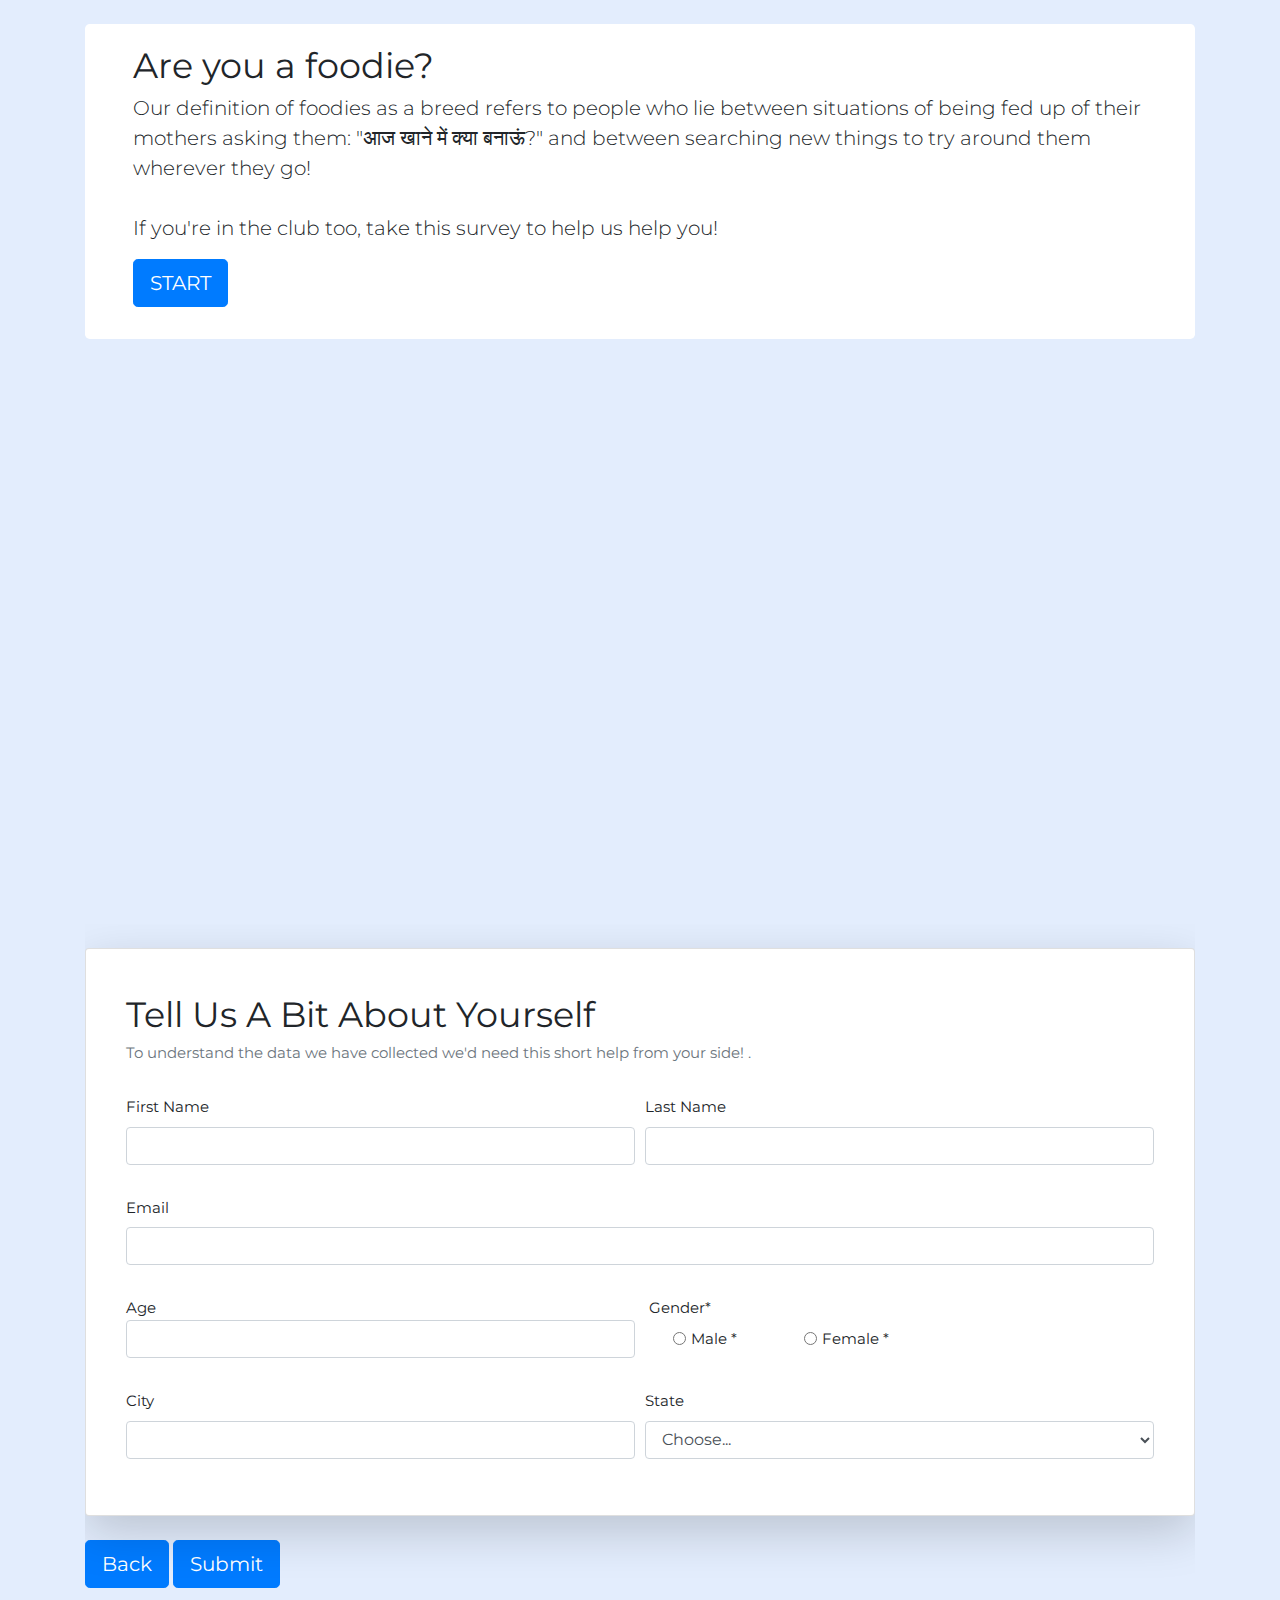
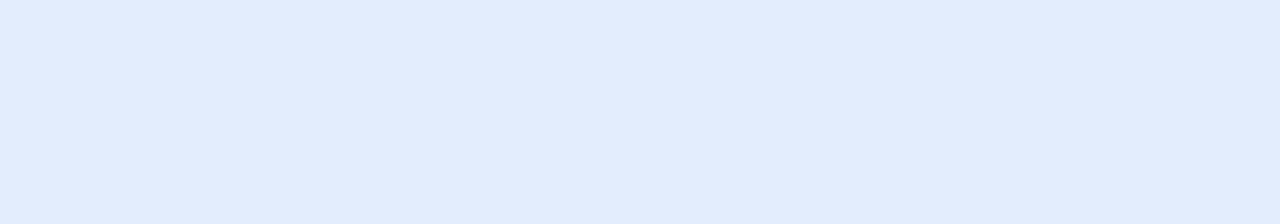
==== templates/index.html @ 8e977a7c "resolved merge conflicts with better styling" ====
<!DOCTYPE html>
<html lang="en" class="no-js">

<head>
    <meta charset="UTF-8" />
    <meta name="viewport" content="width=device-width, initial-scale=1.0" />
    <!-- StyleSheets-->
    <link rel="stylesheet" href="../static/css/styles.css" />
    <link rel="stylesheet" href="../static/css/bootstrap.css" />
    <link rel="stylesheet" href="../static/css/button.css" />
    <link rel="stylesheet" href="../static/scss/main.css"/>
    <!-- StyleSheets end -->

    <!-- Google fonts -->
    <link href="https://fonts.googleapis.com/css?family=Montserrat&display=swap" rel="stylesheet">

    <!-- Google fonts ends here -->

    <title>Food Survey</title>
</head>

<body>
    <!-- Main Container -->
    <div class="container">

        <div class="vh-max">
            <!-- HeroBox -->
            <div class="jumbotron mt-4 custom px-5">
                <div class="p-60">
                    <span class="card-headings-custom">Are you a foodie?</span>
                    <p class="lead">
                        Our definition of foodies as a breed refers to people who lie between situations of being fed up
                        of
                        their mothers asking them: "आज खाने में क्या बनाऊं?" and between searching new things to try
                        around
                        them
                        wherever they go!
                        <br>
                        <br>
                        If you're in the club too, take this survey to help us help you!
                    </p>
                    <p class="lead">
                        <a class="btn btn-primary btn-lg" href="#profile" role="button">
                            START
                        </a>
                    </p>
                </div>
            </div>
            <!-- HeroBox Ends Here -->
        </div>


        <!-- User Form -->
        <div class="form">
            <form action="/" method="POST">
                <div class="vh-max overflow-auto hide-sb pt-4" id="profile">
                    <!-- Profile Card -->
                    <div class="card mb-4 bg-light shadow-lg bg-white rounded custom ">
                        <div class="card-body p-4">
                            <span class="card-headings-custom">Tell Us A Bit About Yourself</span>
                            <p class="card-text text-secondary">To understand the data we have collected we'd need
                                this
                                short
                                help from your side! .</p>

                            <div class="form-row">
                                <div class="col-md-6 my-3">
                                    <label for="first_name"> First Name</label>
                                    <input type="text" name="first_name" id="first_name" required
                                        class="form-control" />
                                </div>
                                <div class="col-md-6 my-3">
                                    <label for="last_name"> Last Name </label>
                                    <input type="text" name="last_name" id="last_name" class="form-control">
                                </div>
                            </div>
                            <div class="form-row">
                                <div class="col-md-12 my-3">
                                    <label for="email">Email</label>
                                    <input type="email" name="email" id="email" class="form-control">
                                </div>
                            </div>
                            <div class="form-row">
                                <div class="col-md-6 col-sm-6 my-3">
                                    <lable for="age">Age</lable>
                                    <input type="number" name="age" id="age" class="form-control">
                                </div>

                                <div class="col-md-6 col-sm-6 px-4 my-3" id="gender">
                                    <div class="row">
                                        Gender  <span>*</span>
                                    </div>
                                    <div class="row my-2 pl-4">
                                        <div class="form-check form-check-inline col-md-3 col-sm-3">
                                            <input class="form-check-input" type="radio" id="male" value="male"
                                                name="gender" required>
                                            <label class="form-check-label" for="male">Male  <span>*</span></label>
                                        </div>
                                        <div class="form-check form-check-inline col-md-3 col-sm-3">
                                            <input class="form-check-input" type="radio" id="female" value="female"
                                                name="gender" required>
                                            <label class="form-check-label" for="female">Female  <span>*</span></label>
                                        </div>
                                    </div>
                                </div>
                            </div>
                            <div class="form-row">
                                <div class="form-group col-md-6 my-3">
                                    <label for="inputCity">City</label>
                                    <input type="text" class="form-control" id="inputCity" name="city">
                                </div>
                                <div class="form-group col-md-6 my-3" >
                                    <label for="inputState">State</label>
                                    <select name="state" id="state" class="form-control">
                                        <option selected>Choose...</option>
                                        <option value="Andhra Pradesh">Andhra Pradesh</option>
                                        <option value="Andaman and Nicobar Islands">Andaman and Nicobar Islands</option>
                                        <option value="Arunachal Pradesh">Arunachal Pradesh</option>
                                        <option value="Assam">Assam</option>
                                        <option value="Bihar">Bihar</option>
                                        <option value="Chandigarh">Chandigarh</option>
                                        <option value="Chhattisgarh">Chhattisgarh</option>
                                        <option value="Dadar and Nagar Haveli">Dadar and Nagar Haveli</option>
                                        <option value="Daman and Diu">Daman and Diu</option>
                                        <option value="Delhi">Delhi</option>
                                        <option value="Lakshadweep">Lakshadweep</option>
                                        <option value="Puducherry">Puducherry</option>
                                        <option value="Goa">Goa</option>
                                        <option value="Gujarat">Gujarat</option>
                                        <option value="Haryana">Haryana</option>
                                        <option value="Himachal Pradesh">Himachal Pradesh</option>
                                        <option value="Jammu and Kashmir">Jammu and Kashmir</option>
                                        <option value="Jharkhand">Jharkhand</option>
                                        <option value="Karnataka">Karnataka</option>
                                        <option value="Kerala">Kerala</option>
                                        <option value="Madhya Pradesh">Madhya Pradesh</option>
                                        <option value="Maharashtra">Maharashtra</option>
                                        <option value="Manipur">Manipur</option>
                                        <option value="Meghalaya">Meghalaya</option>
                                        <option value="Mizoram">Mizoram</option>
                                        <option value="Nagaland">Nagaland</option>
                                        <option value="Odisha">Odisha</option>
                                        <option value="Punjab">Punjab</option>
                                        <option value="Rajasthan">Rajasthan</option>
                                        <option value="Sikkim">Sikkim</option>
                                        <option value="Tamil Nadu">Tamil Nadu</option>
                                        <option value="Telangana">Telangana</option>
                                        <option value="Tripura">Tripura</option>
                                        <option value="Uttar Pradesh">Uttar Pradesh</option>
                                        <option value="Uttarakhand">Uttarakhand</option>
                                        <option value="West Bengal">West Bengal</option>
                                    </select>
                                </div>
                            </div>
                        </div>
                    </div>
                    <!-- Profile card ends here -->
                    <div class="submit_button">
                        <label>
                            <a class="btn btn-primary btn-lg" href="#intro">Back</a>
                        </label>
                        
                        
                        <label>
                            <input class="btn btn-primary btn-lg" type="submit" value="Submit" />
                        </label>
                    </div>
                </div>
            </form>
        </div>
    </div>
    <!-- https://getbootstrap.com/docs/4.4/components/pagination/ -->
    <!-- Main Container ends here -->

    <!-- javaScript dependencies -->
    <script src="../static/js/jquery.min.js"></script>
    <script src="../static/js/popper.min.js"></script>
    <script src="../static/js/bootstrap.min.js"></script>
    <!-- javaScript dependencies end here -->
</body>

</html>
---- static/css/styles.css ----
body {
    overflow-y:hidden !important;
    background-color: #E3EDFD !important;
}

.jumbotron{
    background-color: white !important;
}

.custom{
    padding: 1rem !important ;
    font-size: 15px !important ;
    
    background: rgb(39,118,194);
}
    /* background: linear-gradient(31deg, rgba(39,118,194,1) 5%, rgba(249,0,0,1) 75%);} */
.card-headings-custom{
    font-size: 35px  ;
   
    font-style: normal !important;
   
}

.vh-max{
    height: 100vh ! important;
}

/* Hide scrollbar for Chrome, Safari and Opera */
.hide-sb::-webkit-scrollbar {
    display: none;
}

/* Hide scrollbar for IE and Edge */
.hide-sb{
    -ms-overflow-style: none;
}



.asterisk{
    color: red;
    text-align: left;
    vertical-align: top;
}
*{
    font-family: 'Montserrat', sans-serif !important;
}
---- static/css/button.css ----
/* body {
  overflow-y:hidden;
} */

.cb_button2 {
  /* overflow: hidden; */
  margin: 5px;
  transition: all 0.3s ease 0s;
  cursor: pointer;
}

.cb_button2 > label > span {
  text-align: center;
  font-size: 13px;
  font-weight: bold;
  display: block;
  padding: 10px 5px 10px 5px;
  cursor: pointer;
  color: #73b2ff;
  border: 2px solid #73b2ff;
  border-radius: 7px;
  font-family: "Roboto", sans-serif;
  /* letter-spacing: 0.5px; */
  width: fit-content;
  /* float: left; */
}

.cb_button2 input {
  position: absolute;
  height: 0;
  width: 0;
  opacity: 0;
}

.cb_button2 input:checked + span {
  background-color: #2196f3;
  color: #fff;
  padding: 10px 5px 10px 5px;
  border-color: #2196f3;
}

/* .cb_button2 input:checked:hover + span {
  background-color: #ff5c97;
  color: #fff;
  transform: translateY(-7px);
} */

/* .cb_button2 input:hover + span,
.cb_button2 {
  color: #ff5c97;
  border-color: #ff5c97;
} */






/* <--web-rendering --> */
@media only screen and (min-width: 768px){


  .cb_button2 {
    /* overflow: hidden; */
    margin: 5px;
    transition: all 0.3s ease 0s;
    cursor: pointer;
  }
  
  .cb_button2 > label > span {
    text-align: center;
    font-size: 13px;
    display: block;
    padding: 10px 5px 10px 5px;
    cursor: pointer;
    color: #73b2ff;
    border: 2px solid #73b2ff;
    border-radius: 7px;
    font-family: "Roboto", sans-serif;
    letter-spacing: 0.5px;
    width: fit-content;
    /* float: left; */
  }
  
  .cb_button2 input {
    position: absolute;
    height: 0;
    width: 0;
    opacity: 0;
  }
  
  .cb_button2 input:checked + span {
    background-color: #2196f3;
    color: #fff;
    padding: 10px 5px 10px 5px;
    border-color: #2196f3;
  }
  
  .cb_button2 input:checked:hover + span {
    background-color: #ff5c97;
    color: #fff;
    transform: translateY(-7px);
  }
  
  .cb_button2 input:hover + span,
  .cb_button2 {
    color: #ff5c97;
    border-color: #ff5c97;
  }

}
---- static/scss/main.css ----
/* No CSS *//*# sourceMappingURL=main.css.map */
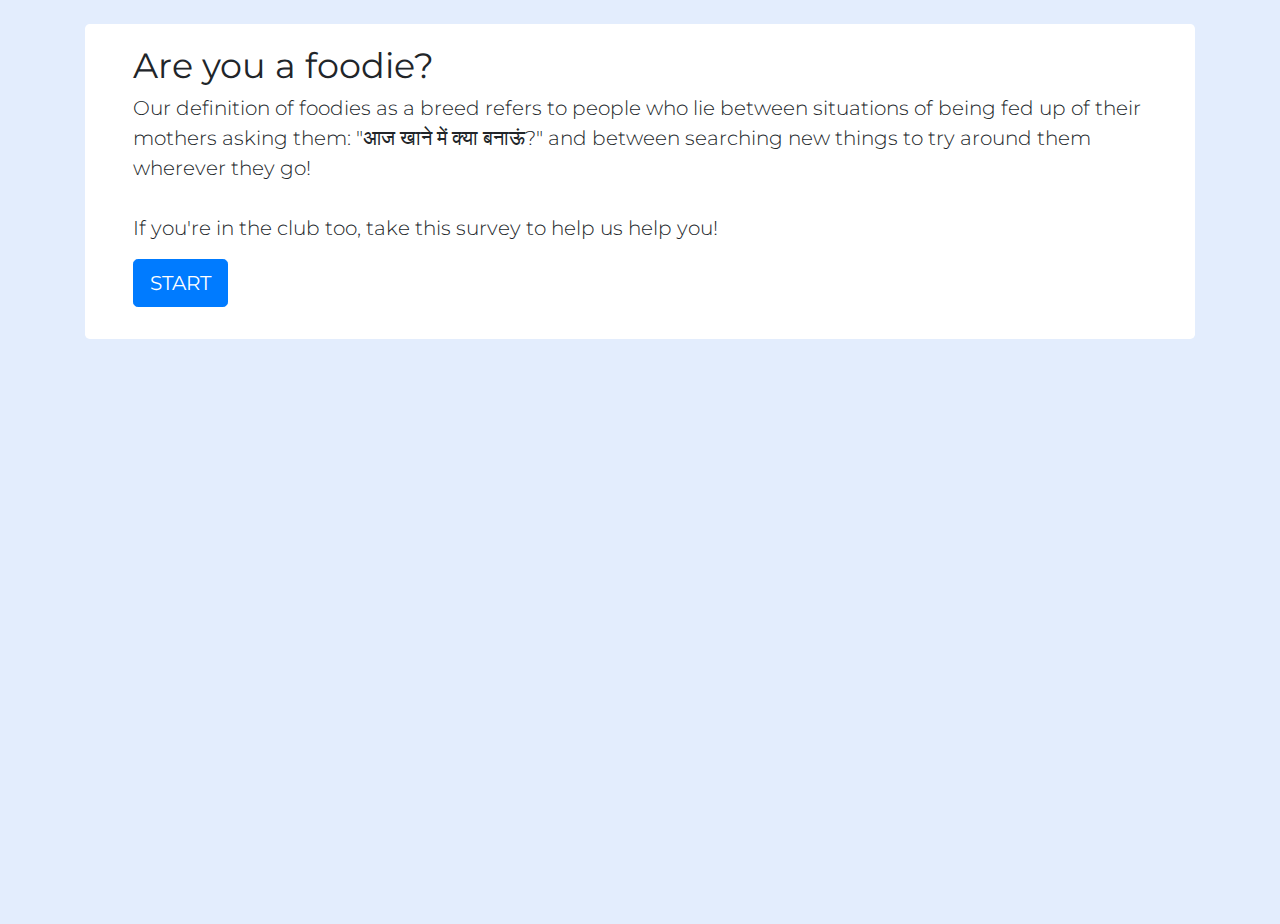
==== commit d1c58c75: "auto scrolling of page off" ====
--- a/templates/index.html
+++ b/templates/index.html
@@ -8,7 +8,7 @@
     <link rel="stylesheet" href="../static/css/styles.css" />
     <link rel="stylesheet" href="../static/css/bootstrap.css" />
     <link rel="stylesheet" href="../static/css/button.css" />
-    <link rel="stylesheet" href="../static/scss/main.css"/>
+    <link rel="stylesheet" href="../static/scss/main.css" />
     <!-- StyleSheets end -->
 
     <!-- Google fonts -->
@@ -21,7 +21,7 @@
 
 <body>
     <!-- Main Container -->
-    <div class="container">
+    <div class="container" id="intro">
 
         <div class="vh-max">
             <!-- HeroBox -->
@@ -40,133 +40,13 @@
                         If you're in the club too, take this survey to help us help you!
                     </p>
                     <p class="lead">
-                        <a class="btn btn-primary btn-lg" href="#profile" role="button">
+                        <a class="btn btn-primary btn-lg" href="./form" role="button">
                             START
                         </a>
                     </p>
                 </div>
             </div>
             <!-- HeroBox Ends Here -->
-        </div>
-
-
-        <!-- User Form -->
-        <div class="form">
-            <form action="/" method="POST">
-                <div class="vh-max overflow-auto hide-sb pt-4" id="profile">
-                    <!-- Profile Card -->
-                    <div class="card mb-4 bg-light shadow-lg bg-white rounded custom ">
-                        <div class="card-body p-4">
-                            <span class="card-headings-custom">Tell Us A Bit About Yourself</span>
-                            <p class="card-text text-secondary">To understand the data we have collected we'd need
-                                this
-                                short
-                                help from your side! .</p>
-
-                            <div class="form-row">
-                                <div class="col-md-6 my-3">
-                                    <label for="first_name"> First Name</label>
-                                    <input type="text" name="first_name" id="first_name" required
-                                        class="form-control" />
-                                </div>
-                                <div class="col-md-6 my-3">
-                                    <label for="last_name"> Last Name </label>
-                                    <input type="text" name="last_name" id="last_name" class="form-control">
-                                </div>
-                            </div>
-                            <div class="form-row">
-                                <div class="col-md-12 my-3">
-                                    <label for="email">Email</label>
-                                    <input type="email" name="email" id="email" class="form-control">
-                                </div>
-                            </div>
-                            <div class="form-row">
-                                <div class="col-md-6 col-sm-6 my-3">
-                                    <lable for="age">Age</lable>
-                                    <input type="number" name="age" id="age" class="form-control">
-                                </div>
-
-                                <div class="col-md-6 col-sm-6 px-4 my-3" id="gender">
-                                    <div class="row">
-                                        Gender  <span>*</span>
-                                    </div>
-                                    <div class="row my-2 pl-4">
-                                        <div class="form-check form-check-inline col-md-3 col-sm-3">
-                                            <input class="form-check-input" type="radio" id="male" value="male"
-                                                name="gender" required>
-                                            <label class="form-check-label" for="male">Male  <span>*</span></label>
-                                        </div>
-                                        <div class="form-check form-check-inline col-md-3 col-sm-3">
-                                            <input class="form-check-input" type="radio" id="female" value="female"
-                                                name="gender" required>
-                                            <label class="form-check-label" for="female">Female  <span>*</span></label>
-                                        </div>
-                                    </div>
-                                </div>
-                            </div>
-                            <div class="form-row">
-                                <div class="form-group col-md-6 my-3">
-                                    <label for="inputCity">City</label>
-                                    <input type="text" class="form-control" id="inputCity" name="city">
-                                </div>
-                                <div class="form-group col-md-6 my-3" >
-                                    <label for="inputState">State</label>
-                                    <select name="state" id="state" class="form-control">
-                                        <option selected>Choose...</option>
-                                        <option value="Andhra Pradesh">Andhra Pradesh</option>
-                                        <option value="Andaman and Nicobar Islands">Andaman and Nicobar Islands</option>
-                                        <option value="Arunachal Pradesh">Arunachal Pradesh</option>
-                                        <option value="Assam">Assam</option>
-                                        <option value="Bihar">Bihar</option>
-                                        <option value="Chandigarh">Chandigarh</option>
-                                        <option value="Chhattisgarh">Chhattisgarh</option>
-                                        <option value="Dadar and Nagar Haveli">Dadar and Nagar Haveli</option>
-                                        <option value="Daman and Diu">Daman and Diu</option>
-                                        <option value="Delhi">Delhi</option>
-                                        <option value="Lakshadweep">Lakshadweep</option>
-                                        <option value="Puducherry">Puducherry</option>
-                                        <option value="Goa">Goa</option>
-                                        <option value="Gujarat">Gujarat</option>
-                                        <option value="Haryana">Haryana</option>
-                                        <option value="Himachal Pradesh">Himachal Pradesh</option>
-                                        <option value="Jammu and Kashmir">Jammu and Kashmir</option>
-                                        <option value="Jharkhand">Jharkhand</option>
-                                        <option value="Karnataka">Karnataka</option>
-                                        <option value="Kerala">Kerala</option>
-                                        <option value="Madhya Pradesh">Madhya Pradesh</option>
-                                        <option value="Maharashtra">Maharashtra</option>
-                                        <option value="Manipur">Manipur</option>
-                                        <option value="Meghalaya">Meghalaya</option>
-                                        <option value="Mizoram">Mizoram</option>
-                                        <option value="Nagaland">Nagaland</option>
-                                        <option value="Odisha">Odisha</option>
-                                        <option value="Punjab">Punjab</option>
-                                        <option value="Rajasthan">Rajasthan</option>
-                                        <option value="Sikkim">Sikkim</option>
-                                        <option value="Tamil Nadu">Tamil Nadu</option>
-                                        <option value="Telangana">Telangana</option>
-                                        <option value="Tripura">Tripura</option>
-                                        <option value="Uttar Pradesh">Uttar Pradesh</option>
-                                        <option value="Uttarakhand">Uttarakhand</option>
-                                        <option value="West Bengal">West Bengal</option>
-                                    </select>
-                                </div>
-                            </div>
-                        </div>
-                    </div>
-                    <!-- Profile card ends here -->
-                    <div class="submit_button">
-                        <label>
-                            <a class="btn btn-primary btn-lg" href="#intro">Back</a>
-                        </label>
-                        
-                        
-                        <label>
-                            <input class="btn btn-primary btn-lg" type="submit" value="Submit" />
-                        </label>
-                    </div>
-                </div>
-            </form>
         </div>
     </div>
     <!-- https://getbootstrap.com/docs/4.4/components/pagination/ -->
--- a/static/css/styles.css
+++ b/static/css/styles.css
@@ -46,3 +46,10 @@
     font-family: 'Montserrat', sans-serif !important;
 }
 
+#custom_padding{
+    padding: 20px;
+}
+
+.card{
+    border-radius: 25px; 
+}--- a/static/css/button.css
+++ b/static/css/button.css
@@ -11,7 +11,7 @@
 
 .cb_button2 > label > span {
   text-align: center;
-  font-size: 13px;
+  font-size: 14px;
   font-weight: bold;
   display: block;
   padding: 10px 5px 10px 5px;
@@ -103,8 +103,8 @@
   }
   
   .cb_button2 input:hover + span,
-  .cb_button2 {
-    color: #ff5c97;
+  .cb_button2 , .cb_button2 input:active +span .cb_button2{
+    color: #ff5c97 0.3s;
     border-color: #ff5c97;
   }
 
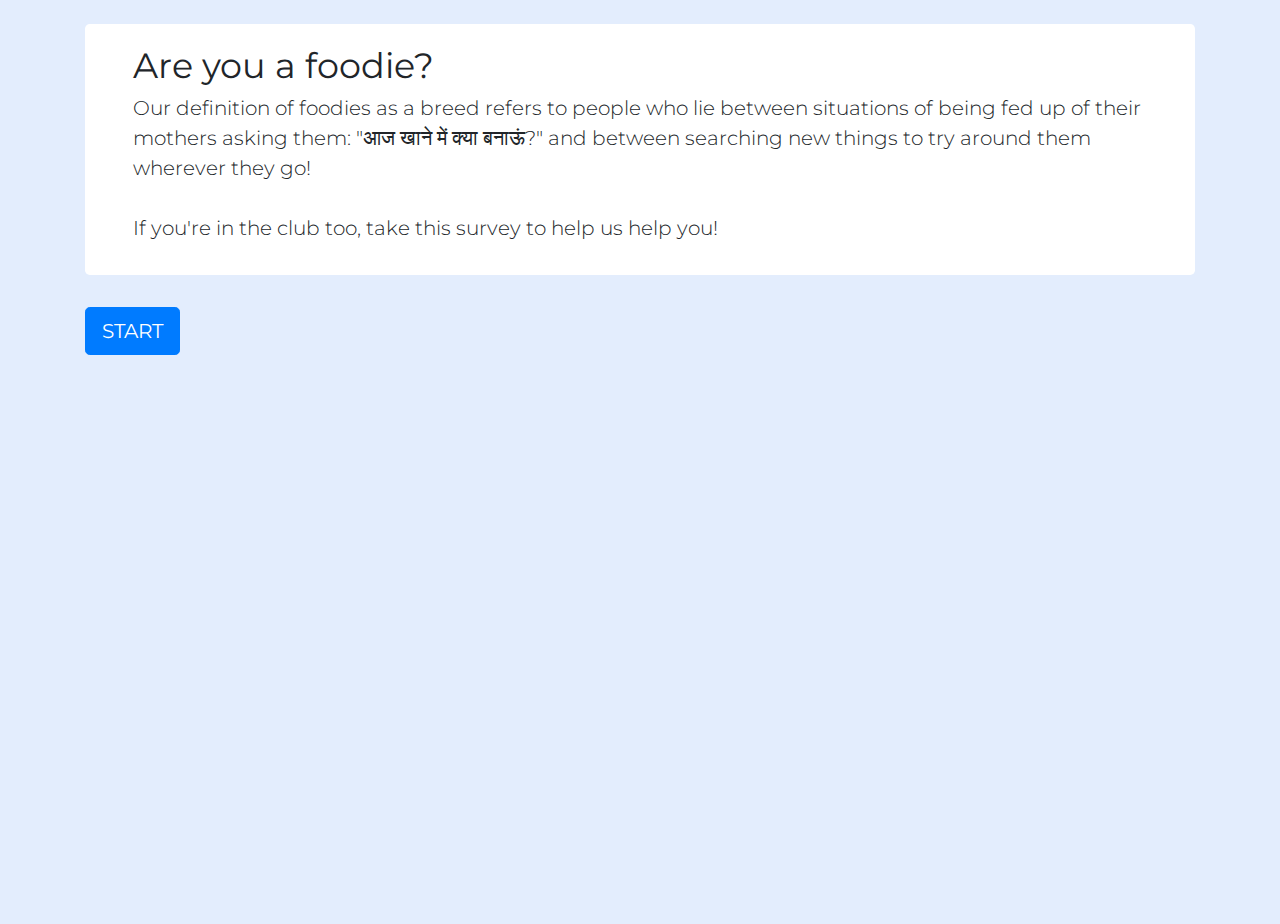
==== commit 56e73148: "made a lot of changes" ====
--- a/templates/index.html
+++ b/templates/index.html
@@ -4,11 +4,11 @@
 <head>
     <meta charset="UTF-8" />
     <meta name="viewport" content="width=device-width, initial-scale=1.0" />
+    <link rel="shortcut icon" href="static/assets/icon.ico" type="image/x-icon" />
     <!-- StyleSheets-->
     <link rel="stylesheet" href="../static/css/styles.css" />
     <link rel="stylesheet" href="../static/css/bootstrap.css" />
     <link rel="stylesheet" href="../static/css/button.css" />
-    <link rel="stylesheet" href="../static/scss/main.css" />
     <!-- StyleSheets end -->
 
     <!-- Google fonts -->
@@ -16,7 +16,7 @@
 
     <!-- Google fonts ends here -->
 
-    <title>Food Survey</title>
+    <title>Survey</title>
 </head>
 
 <body>
@@ -39,14 +39,15 @@
                         <br>
                         If you're in the club too, take this survey to help us help you!
                     </p>
-                    <p class="lead">
-                        <a class="btn btn-primary btn-lg" href="./form" role="button">
-                            START
-                        </a>
-                    </p>
+
                 </div>
             </div>
             <!-- HeroBox Ends Here -->
+            <p class="lead">
+                <a class="btn btn-primary btn-lg" href="./form" role="button">
+                    START
+                </a>
+            </p>
         </div>
     </div>
     <!-- https://getbootstrap.com/docs/4.4/components/pagination/ -->
--- a/static/css/styles.css
+++ b/static/css/styles.css
@@ -1,6 +1,9 @@
 body {
+    background-color: #E3EDFD !important;
+}
+
+.no-scroll{
     overflow-y:hidden !important;
-    background-color: #E3EDFD !important;
 }
 
 .jumbotron{
@@ -52,4 +55,20 @@
 
 .card{
     border-radius: 25px; 
+}
+
+.ssp, .ssp span{
+    font-family: 'Source Sans Pro', sans-serif !important;
+}
+
+hr.style2 {
+	border-top: 3px double #E5E5E5;
+}
+
+p.thin {
+    line-height: 1.2em;
+}
+
+.cl-g{
+    color: #02B875;
 }